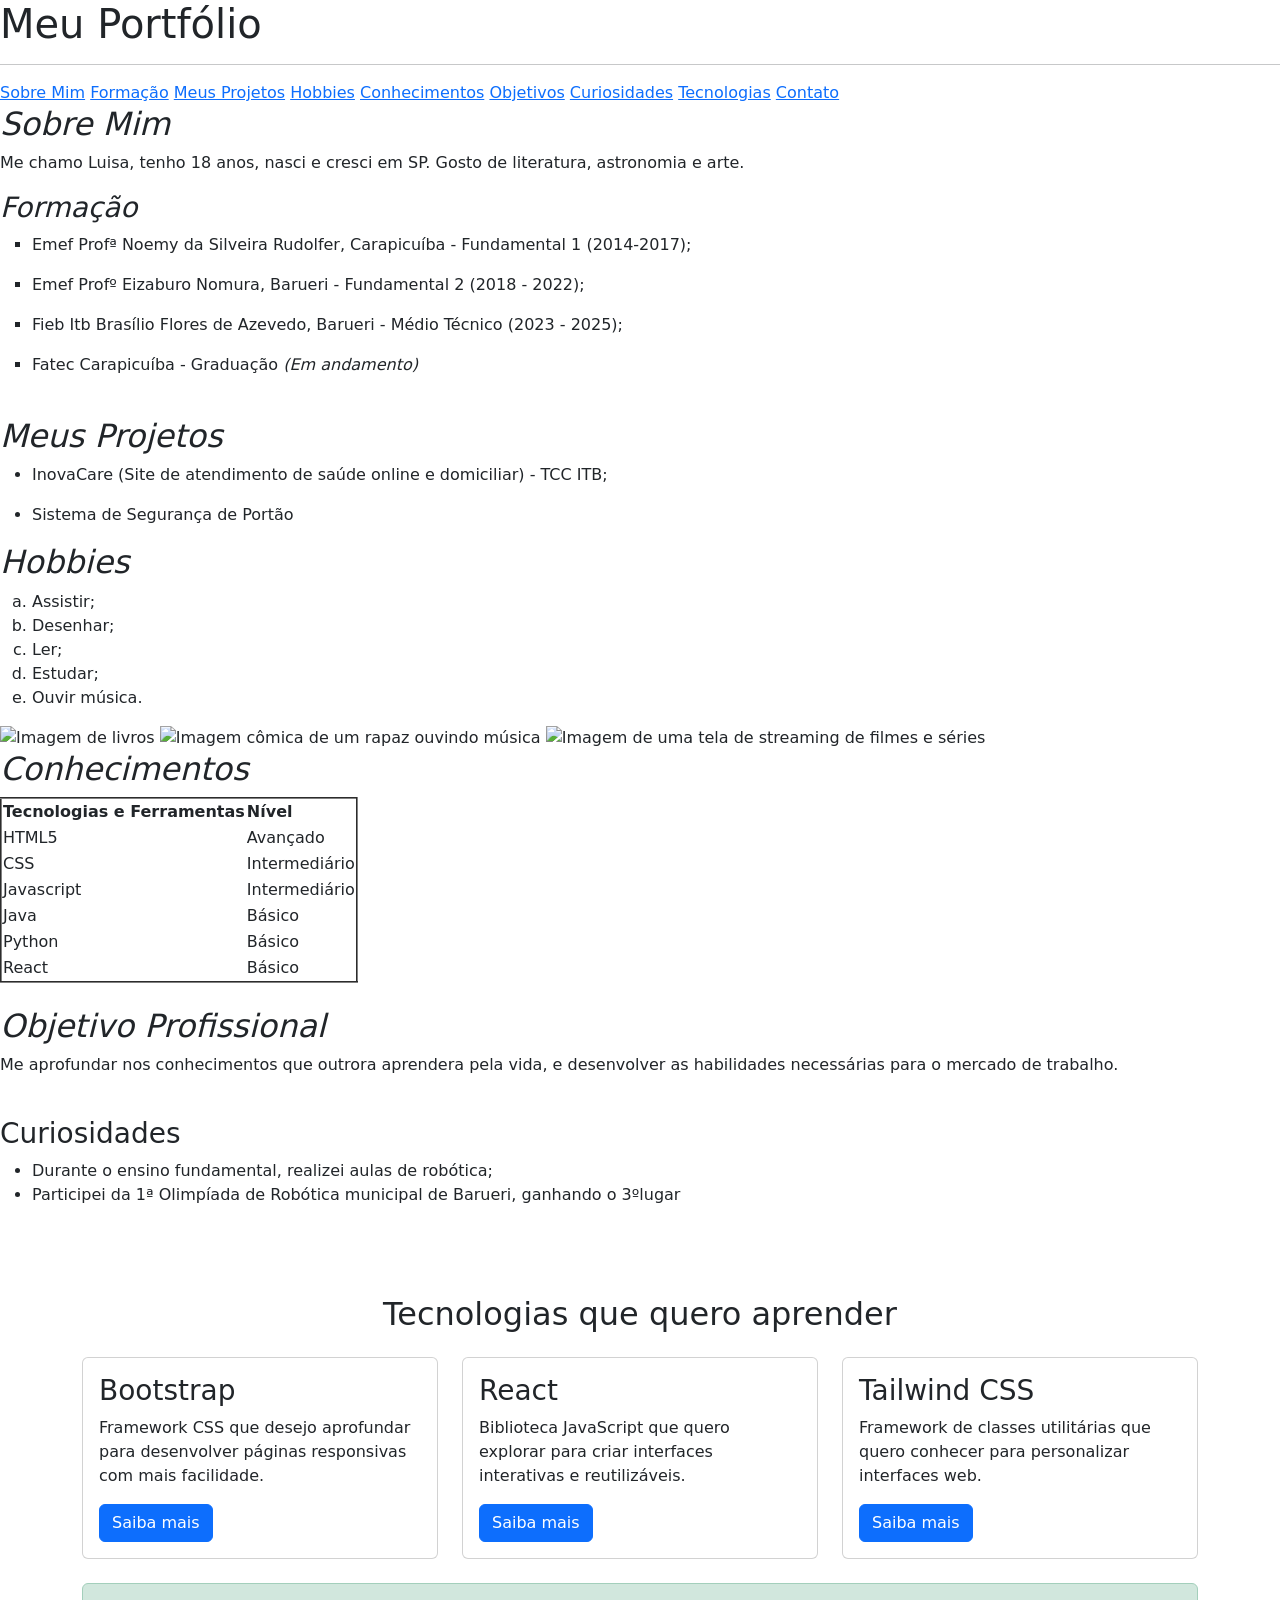
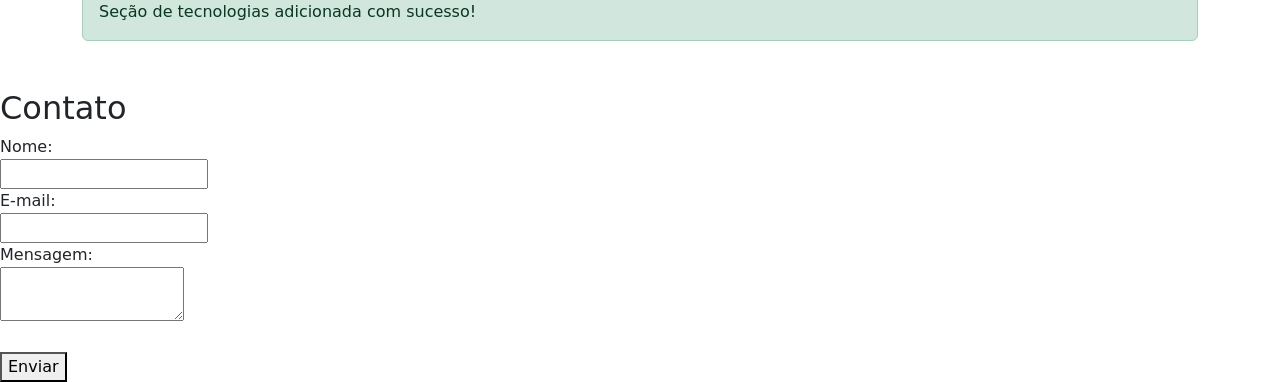
==== index.html @ 7ede309a "Rename portfolio.html to index.html" ====
<!DOCTYPE html>
<html lang="pt-BR">
<head>
    <meta charset="UTF-8">
    <meta name="viewport" content="width=device-width, initial-scale=1.0">
    <title>Cartão de Visita</title>

    <link rel="stylesheet" href="js/script.js">
    <link href="https://cdn.jsdelivr.net/npm/bootstrap@5.3.3/dist/css/bootstrap.min.css" rel="stylesheet">
    <link rel="stylesheet" href="css/styleTeste.css">

    <link rel="preconnect" href="https://fonts.googleapis.com">
    <link rel="preconnect" href="https://fonts.gstatic.com" crossorigin>
    <link href="https://fonts.googleapis.com/css2?family=Oswald:wght@200..700&display=swap" rel="stylesheet">
</head>
<body>

    <header>
        <h1 class="titulo">Meu Portfólio</h1><hr>
    </header>

    <nav>
    <a href="#sobre">Sobre Mim</a>
    <a href="#formacao">Formação</a>
    <a href="#projetos">Meus Projetos</a>
    <a href="#hobbies">Hobbies</a>
    <a href="#conhecimentos">Conhecimentos</a>
    <a href="#objetivo">Objetivos</a>
    <a href="#curiosidades">Curiosidades</a>
    <a href="#frameworks">Tecnologias</a>
    <a href="#contato">Contato</a>

    </nav>

<main>
    <section id="sobre">
    <h2 class="subtitle"><i>Sobre Mim</i></h2>
    <p>Me chamo Luisa, tenho 18 anos, nasci e cresci em SP. Gosto de literatura, astronomia e arte.</p>
    </section>


    <section id="formacao">
        <h3 class="subtitle"><i>Formação</i></h3>
         <ul type="square">
            <li><p>Emef Profª Noemy da Silveira Rudolfer, Carapicuíba - Fundamental 1 (2014-2017);</p></li>
            <li><p>Emef Profº Eizaburo Nomura, Barueri - Fundamental 2 (2018 - 2022);</p></li>
            <li><p>Fieb Itb Brasílio Flores de Azevedo, Barueri - Médio Técnico (2023 - 2025);</p></li>
            <li><p>Fatec Carapicuíba - Graduação <em>(Em andamento)</em></p></li>
         </ul>
    <br>
    </section>


    <section id="projetos">
        <h2 class="subtitle"><i>Meus Projetos</i></h2>
        <ul>
            <li><p>InovaCare (Site de atendimento de saúde online e domiciliar) - TCC ITB;</p></li>
            <li><p>Sistema de Segurança de Portão</p></li>
        </ul>
    </section>

    <section id="hobbies">
    <h2 class="subtitle"><i>Hobbies</i></h2>
    <article class="hobbies-conteudo">
        <ol type="a">
            <li>Assistir;</li>
            <li>Desenhar;</li>
            <li>Ler;</li>
            <li>Estudar;</li>
            <li>Ouvir música.</li>
        </ol>

        <aside class="hobbies-imagens">
            <img src="https://s2-valor.glbimg.com/P_OOojNxdHmUW8wen2p_A_ao9Lw=/0x0:4754x3188/888x0/smart/filters:strip_icc()/i.s3.glbimg.com/v1/AUTH_63b422c2caee4269b8b34177e8876b93/internal_photos/bs/2023/V/V/xloM1sRVe46vMNo2o9tQ/pexels-pixabay-159866.jpg" alt="Imagem de livros">

            <img src="https://i.pinimg.com/736x/34/ce/94/34ce94267e937f9287f0e07b728dfd3b.jpg" alt="Imagem cômica de um rapaz ouvindo música">

            <img src="https://i.pinimg.com/1200x/9d/2d/48/9d2d4865e4572c39303b4b5c9f757047.jpg" alt="Imagem de uma tela de streaming de filmes e séries">
        </aside>
    </article>
</section>


    <section id="conhecimentos">
    <h2 class="subtitle"><i>Conhecimentos</i></h2>
        <table border="2">
            <tr>
                <th>Tecnologias e Ferramentas</th>
                <th>Nível</th>
            </tr>
            <tr>
                <td>HTML5</td>
                <td>Avançado</td>
            </tr>
            <tr>
                <td>CSS</td>
                <td>Intermediário</td>
            </tr>
            <tr>
                <td>Javascript</td>
                <td>Intermediário</td>
            </tr>
            <tr>
                <td>Java</td>
                <td>Básico</td>
            </tr>
            <tr>
                <td>Python</td>
                <td>Básico</td>
            </tr>
            <tr>
                <td>React</td>
                <td>Básico</td>
            </tr>
        </table><br>
    </section>


    <section id="objetivo">
        <h2 class="subtitle"><i>Objetivo Profissional</i></h2>
        <p>Me aprofundar nos conhecimentos que outrora aprendera pela vida, e desenvolver as habilidades necessárias para o mercado de trabalho.</p><br>
    </section>

    <aside id="curiosidades" class="curiosidades">
        <h3 class="subtitle">Curiosidades</h3>
        <ul>
            <li>Durante o ensino fundamental, realizei aulas de robótica;</li>
            <li>Participei da 1ª Olimpíada de Robótica municipal de Barueri, ganhando o 3ºlugar</li>
        </ul><br>
    </aside>


    
<!--Bootstrap -->
<section id="frameworks" class="container my-5">

    <h2 class="subtitle text-center mb-4">
        Tecnologias que quero aprender
    </h2>

    <section class="row g-4">

        <!-- Primeiro card -->
        <article class="col-md-4">
            <article class="card h-100">
                <article class="card-body">
                    <h3 class="card-title">Bootstrap</h3>
                    <p class="card-text">
                        Framework CSS que desejo aprofundar para
                        desenvolver páginas responsivas com mais facilidade.
                    </p>
                    <a href="https://getbootstrap.com/"
                       class="btn btn-primary"
                       target="_blank"
                       rel="noopener noreferrer">
                        Saiba mais
                    </a>
                </article>
            </article>
        </article>

        <!-- Segundo card -->
        <article class="col-md-4">
            <article class="card h-100">
                <article class="card-body">
                    <h3 class="card-title">React</h3>
                    <p class="card-text">
                        Biblioteca JavaScript que quero explorar para
                        criar interfaces interativas e reutilizáveis.
                    </p>
                    <a href="https://react.dev/"
                       class="btn btn-primary"
                       target="_blank"
                       rel="noopener noreferrer">
                        Saiba mais
                    </a>
                </article>
            </article>
        </article>

        <!-- Terceiro card -->
        <article class="col-md-4">
            <article class="card h-100">
                <article class="card-body">
                    <h3 class="card-title">Tailwind CSS</h3>
                    <p class="card-text">
                        Framework de classes utilitárias que quero
                        conhecer para personalizar interfaces web.
                    </p>
                    <a href="https://tailwindcss.com/"
                       class="btn btn-primary"
                       target="_blank"
                       rel="noopener noreferrer">
                        Saiba mais
                    </a>
                </article>
            </article>
        </article>

    </section>

    <p class="alert alert-success mt-4" role="status">
        Seção de tecnologias adicionada com sucesso!
    </p>

</section>
</main>

<footer>
    <section id="contato"> 
        <h2 class="subtitle">Contato</h2>
             <form id="contat"> 
                <label for="nome">Nome:</label><br>
                <input type="text" id="nome" name="nome" required minlength="3"><br>
                <label for="email">E-mail:</label> <br>
                <input type="email" id="email" name="email" required> <br>
                <label for="mensagem">Mensagem:</label> <br>
                <textarea id="mensagem" name="mensagem" required maxlength="200"></textarea> <br><br>
                <button type="submit">Enviar</button> 
            </form>     
    </section>
</footer>

</body>
</html>
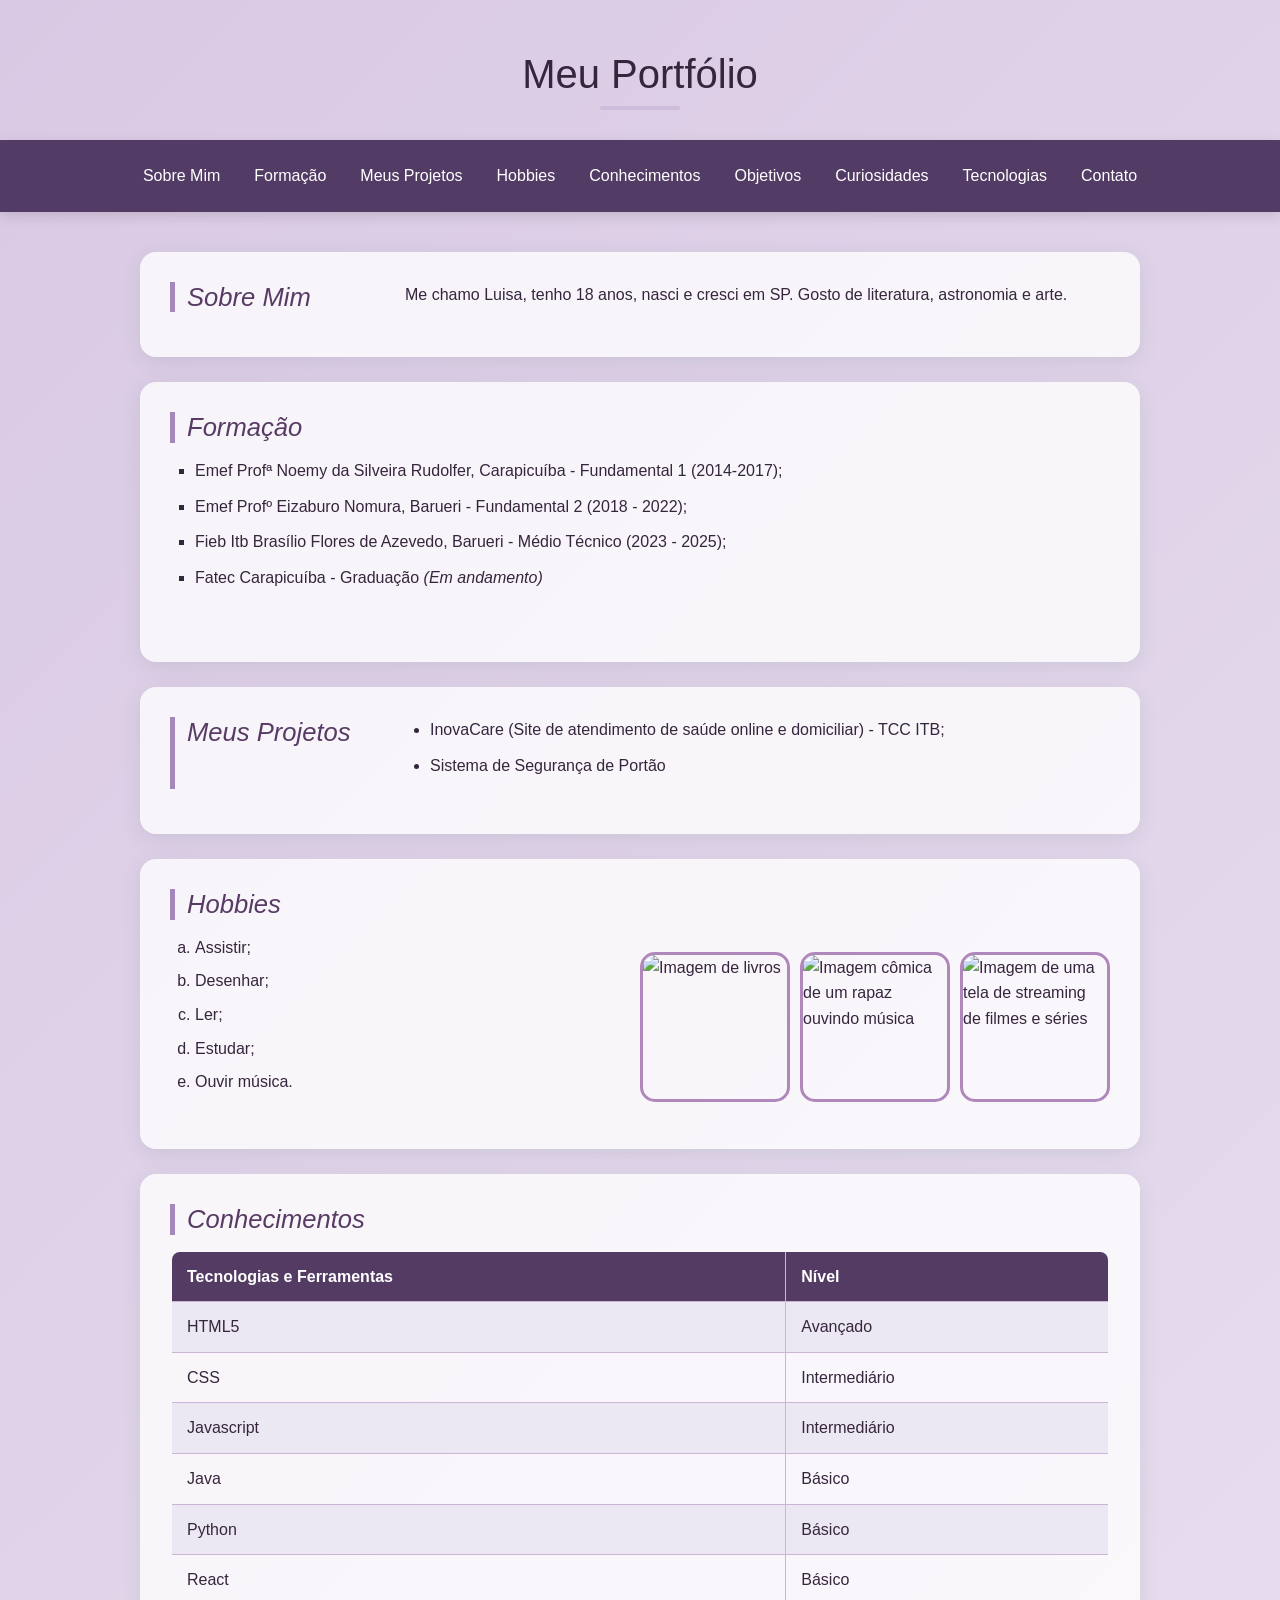
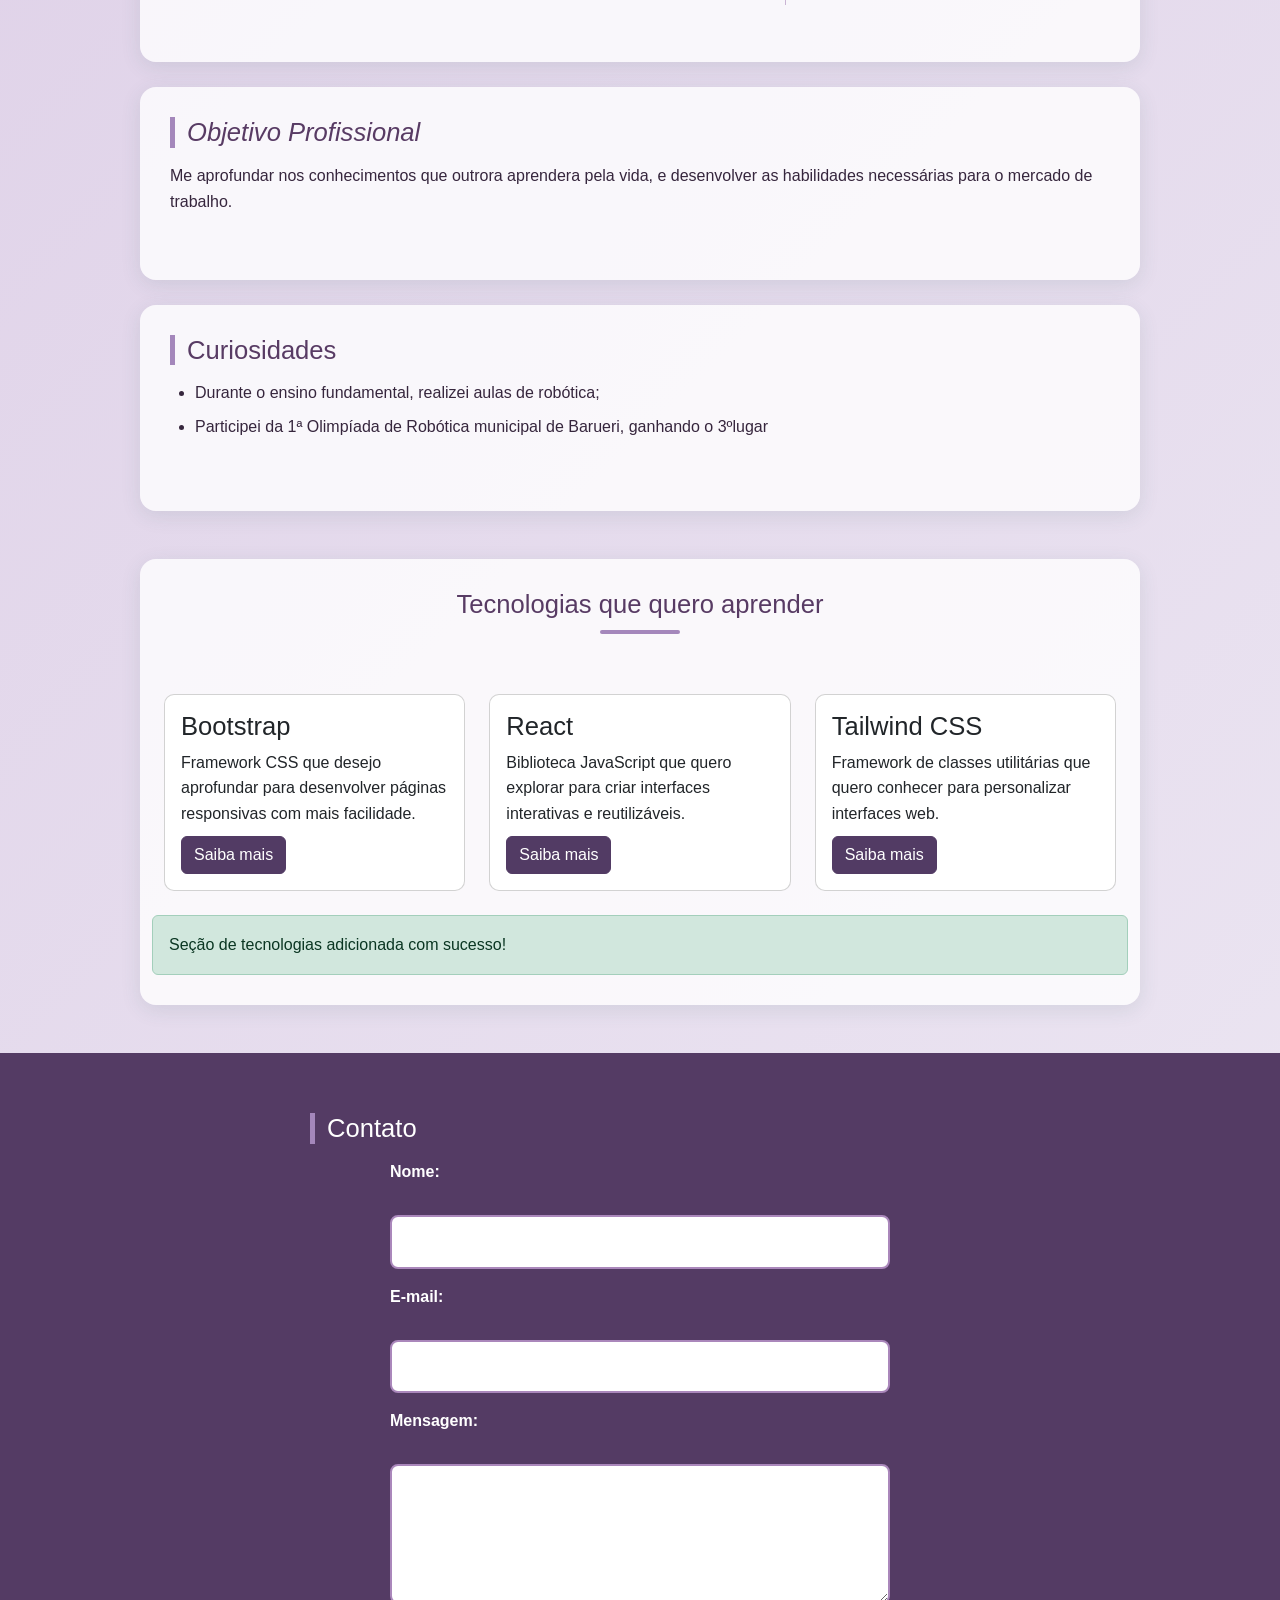
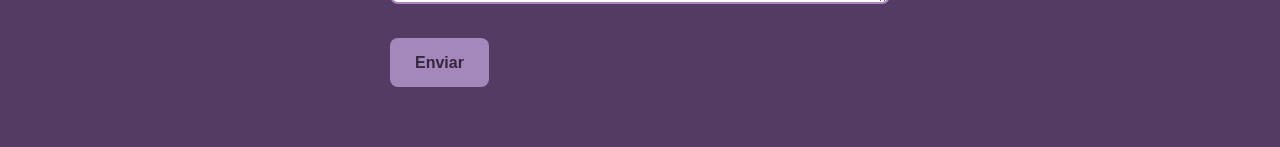
==== commit ecb83c65: "Update index.html" ====
--- a/index.html
+++ b/index.html
@@ -7,7 +7,7 @@
 
     <link rel="stylesheet" href="js/script.js">
     <link href="https://cdn.jsdelivr.net/npm/bootstrap@5.3.3/dist/css/bootstrap.min.css" rel="stylesheet">
-    <link rel="stylesheet" href="css/styleTeste.css">
+    <link rel="stylesheet" href="css/style.css">
 
     <link rel="preconnect" href="https://fonts.googleapis.com">
     <link rel="preconnect" href="https://fonts.gstatic.com" crossorigin>
--- a/css/style.css
+++ b/css/style.css
@@ -0,0 +1,399 @@
+
+/* Configs. Gerais */
+* {
+    margin: 0;
+    padding: 0;
+    box-sizing: border-box;
+}
+
+html {
+    scroll-behavior: smooth;
+}
+
+body {
+    background: linear-gradient(135deg, #dac9e4, #ede8f3);
+    color: #36263d;
+    font-family: "Oswald", sans-serif;
+    font-style: normal;
+    line-height: 1.6;
+    min-height: 100vh;
+}
+
+
+/* Head */
+header {
+    text-align: center;
+    padding: 50px 20px 30px;
+}
+
+.title {
+    color: #4d3b64;
+    font-size: clamp(2.2rem, 5vw, 4rem);
+    font-weight: 600;
+    letter-spacing: 2px;
+    margin-bottom: 15px;
+    cursor: pointer;
+}
+
+header hr {
+    width: 80px;
+    height: 4px;
+    margin: 0 auto;
+    border: none;
+    border-radius: 10px;
+    background-color: #a487bb;
+}
+
+
+/* Nav */
+nav {
+    display: flex;
+    justify-content: center;
+    align-items: center;
+    flex-wrap: wrap;
+    gap: 10px;
+
+    background-color: #523b64;
+    padding: 15px 20px;
+    box-shadow: 0 4px 12px rgba(0, 0, 0, 0.12);
+
+    position: sticky;
+    top: 0;
+    z-index: 1000;
+}
+
+nav a {
+    color: white;
+    text-decoration: none;
+    font-size: 1rem;
+    padding: 8px 12px;
+    border-radius: 8px;
+    transition: 0.3s ease;
+}
+
+nav a:hover {
+    background-color: #9f87bb;
+    color: #34263d;
+    transform: translateY(-2px);
+}
+
+
+/* Main */
+main {
+    width: min(100% - 40px, 1000px);
+    margin: 40px auto;
+}
+
+/* Seções principais */
+
+main > section,
+main > aside {
+    background-color: rgba(255, 255, 255, 0.8);
+    margin-bottom: 25px;
+    padding: 30px;
+    border-radius: 16px;
+    box-shadow: 0 5px 20px rgba(59, 96, 100, 0.12);
+}
+
+main > section:hover,
+main > aside:hover {
+    box-shadow: 0 8px 25px rgba(59, 96, 100, 0.18);
+}
+
+/*Navegação entre seções */
+
+section[id],
+aside[id] {
+    scroll-margin-top: 100px;
+}
+
+/* Organização das seções */
+
+#sobre,
+#projetos {
+    display: grid;
+    grid-template-columns: 1fr 3fr;
+}
+
+
+/* Subtitles */
+.subtitle {
+    color: #583b64;
+    font-size: 1.6rem;
+    margin-bottom: 15px;
+    border-left: 5px solid #a487bb;
+    padding-left: 12px;
+}
+
+h2, h3 {
+    font-size: 1.6rem;
+}
+
+p {
+    margin-bottom: 10px;
+}
+
+
+/* Lists */
+ul, ol {
+    padding-left: 25px;
+}
+
+li {
+    margin-bottom: 8px;
+}
+
+
+/*Imagens*/
+.hobbies-conteudo {
+    display: flex;
+    justify-content: space-between;
+    align-items: center;
+    gap: 20px;
+}
+
+.hobbies-imagens {
+    display: flex;
+    gap: 10px;
+}
+
+#hobbies img {
+    width: 150px;
+    height: 150px;
+    object-fit: cover;
+    border-radius: 15px;
+    border: 3px solid #af87bb;
+    transition: 0.3s ease;
+    cursor: pointer;
+}
+
+#hobbies img:hover {
+    transform: scale(1.05);
+    box-shadow: 0 8px 18px rgba(0, 0, 0, 0.2);
+}
+
+
+/* Tables */
+table {
+    width: 100%;
+    border-collapse: collapse;
+    margin-top: 15px;
+    overflow: hidden;
+    border-radius: 10px;
+}
+
+th, td {
+    padding: 12px 15px;
+    text-align: left;
+    border: 1px solid #cab5d4;
+}
+
+th {
+    background-color: #543b64;
+    color: white;
+}
+
+tr:nth-child(even) {
+    background-color: #ece8f3;
+}
+
+tr:hover {
+    background-color: #ded2ea;
+}
+
+
+/* Bootstrap */
+/* Subtítulo centralizado com barra inferior */
+
+#frameworks .subtitle {
+    border-left: none;
+    padding-left: 0;
+    padding-bottom: 12px;
+    text-align: center;
+    position: relative;
+}
+
+#frameworks .subtitle::after {
+    content: "";
+    display: block;
+    width: 80px;
+    height: 4px;
+    background-color: #a487bb;
+    border-radius: 10px;
+    margin: 10px auto 0;
+}
+
+#frameworks > .row {
+    background: transparent;
+    margin: 0;
+    padding: 0;
+    border-radius: 0;
+    box-shadow: none;
+}
+
+/* Cards */
+
+#frameworks .card {
+    height: 100%;
+    border-radius: 10px;
+    transition: 0.3s ease;
+}
+
+#frameworks .card:hover {
+    transform: translateY(-5px);
+    box-shadow: 0 8px 18px rgba(0, 0, 0, 0.12);
+}
+
+/* Botões dos cards */
+
+#frameworks .btn-primary {
+    background-color: #523b64;
+    border-color: #523b64;
+}
+
+#frameworks .btn-primary:hover {
+    background-color: #9f87bb;
+    border-color: #9f87bb;
+    color: #34263d;
+}
+
+/* Mensagem de sucesso */
+
+#frameworks .alert {
+    margin-bottom: 0;
+}
+
+
+/* Footer */
+footer {
+    background-color: #543b64;
+    color: white;
+    padding: 40px 20px;
+    margin-top: 40px;
+}
+
+footer section {
+    width: min(100%, 700px);
+    margin: 0 auto;
+    background-color: transparent;
+    box-shadow: none;
+    padding: 20px;
+}
+
+footer .subtitle {
+    color: white;
+    border-left-color: #a487bb;
+}
+
+
+/* Forms */
+form {
+    width: 100%;
+    max-width: 500px;
+    margin: 0 auto;
+}
+
+label {
+    display: block;
+    margin-top: 15px;
+    margin-bottom: 5px;
+    font-weight: bold;
+}
+
+input, textarea {
+    width: 100%;
+    padding: 12px;
+    border: 2px solid #aa87bb;
+    border-radius: 8px;
+    background-color: white;
+    color: #35263d;
+    font-family: inherit;
+    font-size: 1rem;
+    outline: none;
+    transition: 0.3s ease;
+}
+
+input:focus, textarea:focus {
+    border-color: #5a3b64;
+    box-shadow: 0 0 0 3px rgba(164, 135, 187, 0.3);
+}
+
+textarea {
+    min-height: 140px;
+    resize: vertical;
+}
+
+button {
+    background-color: #a487bb;
+    color: #34263d;
+    border: none;
+    padding: 12px 25px;
+    border-radius: 8px;
+    font-family: inherit;
+    font-size: 1rem;
+    font-weight: bold;
+    cursor: pointer;
+    transition: 0.3s ease;
+}
+
+button:hover {
+    background-color: #d0b7e5;
+    transform: translateY(-2px);
+}
+
+
+/* Rsponsividade */
+@media (max-width: 700px) {
+
+    header {
+        padding: 35px 15px 25px;
+    }
+
+    nav {
+        position: static;
+        flex-direction: column;
+    }
+
+    nav a {
+        width: 100%;
+        text-align: center;
+    }
+
+    main {
+        width: min(100% - 20px, 1000px);
+        margin: 20px auto;
+    }
+
+    main > section,
+    main > aside {
+        padding: 20px;
+    }
+
+    #sobre,
+    #projetos {
+        grid-template-columns: 1fr;
+    }
+
+    .hobbies-conteudo {
+        flex-direction: column;
+    }
+
+    .hobbies-imagens {
+        flex-wrap: wrap;
+        justify-content: center;
+    }
+
+    #hobbies img {
+        width: 100%;
+        max-width: 220px;
+        height: 220px;
+    }
+
+    table {
+        font-size: 0.9rem;
+    }
+
+    th, td {
+        padding: 8px;
+    }
+}
